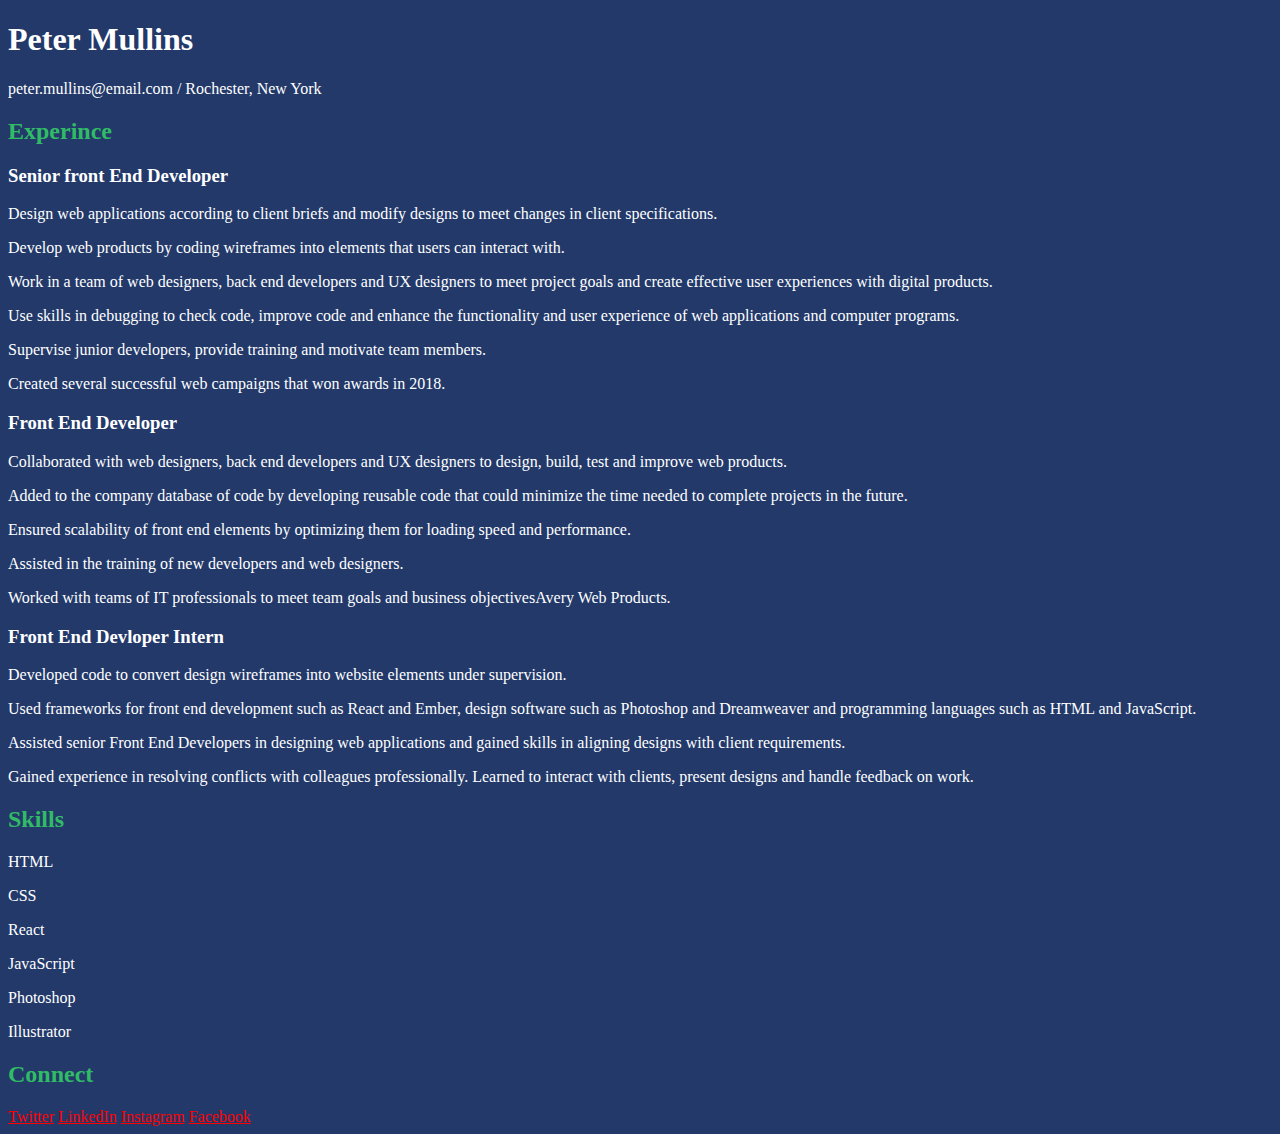
==== block-BHaaag/index.html @ 72cf09f0 "Created Web resume" ====
<!DOCTYPE html>
<html lang="en">
  <head>
    <meta charset="UTF-8"/>
<title>Resume | Assignment level 2</title>
<link rel="stylesheet" href="style.css">
  </head>
  <body>
    <header>
      <h1>Peter Mullins</h1>
      <p>peter.mullins@email.com / Rochester, New York</p>
    </header>
    <section>
      <h2>Experince</h2>
      <h3>Senior front End Developer</h3>
      <p>Design web applications according to client briefs and modify designs to meet changes in client specifications.</p>
        <p>Develop web products by coding wireframes into elements that users can interact with.</p>
        <p>Work in a team of web designers, back end developers and UX designers to meet project goals and create effective user experiences with digital
        products.</p>
        <p>Use skills in debugging to check code, improve code and enhance the functionality and user experience of web applications and computer
        programs.</p>
        <p>Supervise junior developers, provide training and motivate team members.</p>
        <p>Created several successful web campaigns that won awards in 2018.</p>
<h3>Front End Developer</h3>
<p>Collaborated with web designers, back end developers and UX designers to design, build, test and improve web products.</p>
  <p>Added to the company database of code by developing reusable code that could minimize the time needed to complete projects in the future.
  <p>Ensured scalability of front end elements by optimizing them for loading speed and performance.</p>
  <p>Assisted in the training of new developers and web designers.</p>
  <p>Worked with teams of IT professionals to meet team goals and business objectivesAvery Web Products.</p>
  <h3>Front End Devloper Intern</h3>
  <p>Developed code to convert design wireframes into website elements under supervision.</p>
  <p>Used frameworks for front end development such as React and Ember, design software such as Photoshop and Dreamweaver and programming
    languages such as HTML and JavaScript.</p>
    <p>Assisted senior Front End Developers in designing web applications and gained skills in aligning designs with client requirements.</p>
    <P>Gained experience in resolving conflicts with colleagues professionally.
      Learned to interact with clients, present designs and handle feedback on work.</P>
    </section>
    <section>
      <h2>Skills</h2>
      <p>HTML</p>
      <p>CSS</p>
      <p>React</p>
      <p>JavaScript</p>
      <p>Photoshop</p>
      <p>Illustrator</p>
    </section>
    <footer>
      <h2>Connect</h2>
      <a href="#">Twitter</a>
      <a href="#">LinkedIn</a>
      <a href="#">Instagram</a>
      <a href="#">Facebook</a>
    </footer>
  </body>
</html>
---- block-BHaaag/style.css ----
body {
    background-color: #22396a;
    color: white;
}
a{
    color:red;
}
h2 {
    color:#31bb66;
}
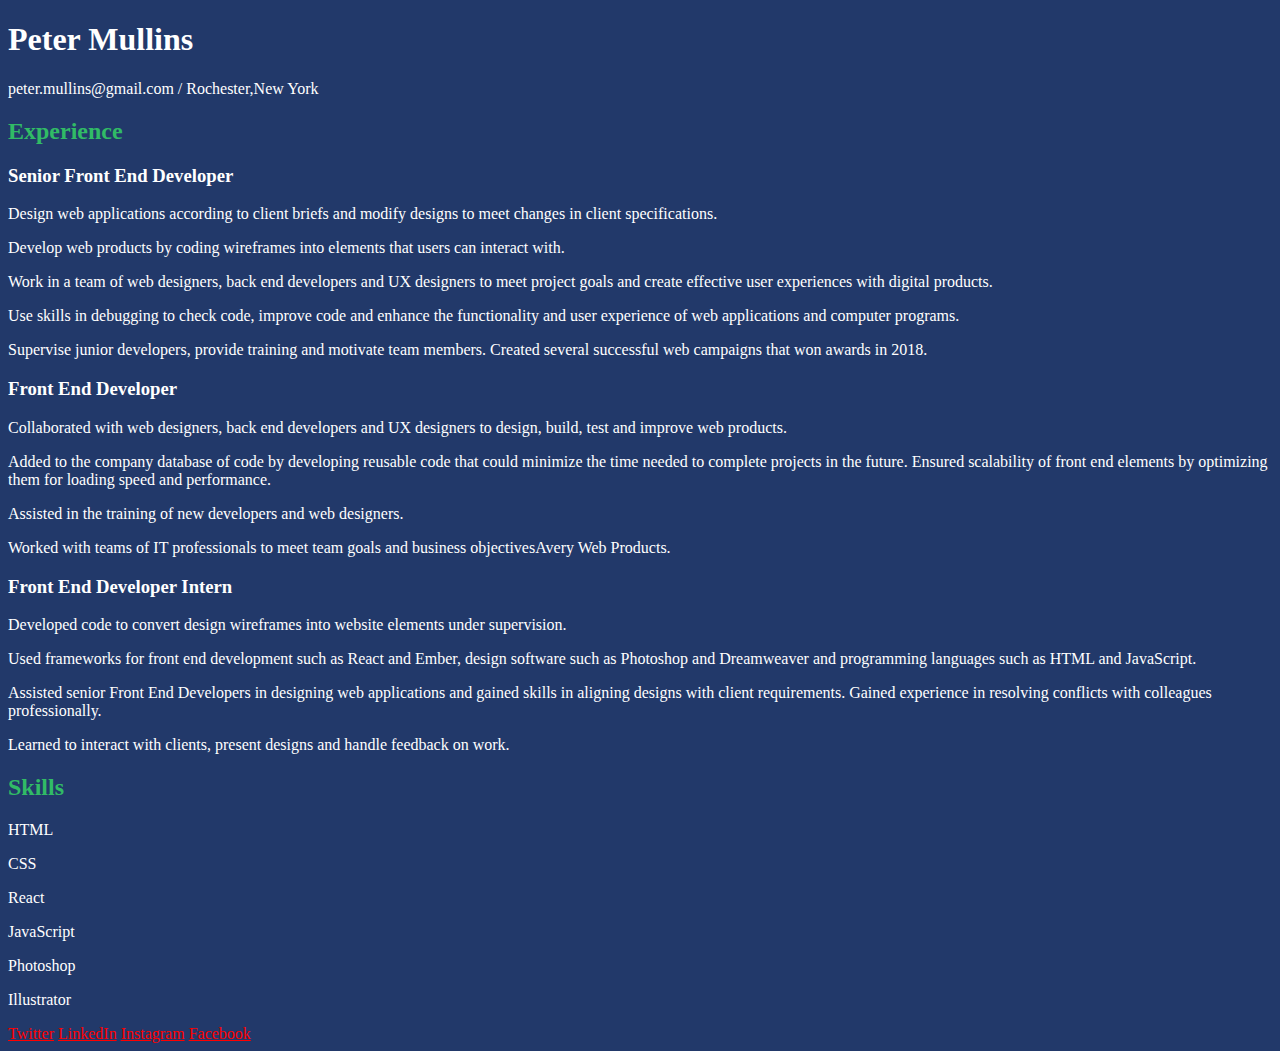
==== commit 6e34c7cc: "Created a Resume" ====
--- a/block-BHaaag/index.html
+++ b/block-BHaaag/index.html
@@ -1,55 +1,56 @@
 <!DOCTYPE html>
-<html lang="en">
-  <head>
-    <meta charset="UTF-8"/>
-<title>Resume | Assignment level 2</title>
-<link rel="stylesheet" href="style.css">
-  </head>
-  <body>
-    <header>
-      <h1>Peter Mullins</h1>
-      <p>peter.mullins@email.com / Rochester, New York</p>
-    </header>
-    <section>
-      <h2>Experince</h2>
-      <h3>Senior front End Developer</h3>
-      <p>Design web applications according to client briefs and modify designs to meet changes in client specifications.</p>
-        <p>Develop web products by coding wireframes into elements that users can interact with.</p>
-        <p>Work in a team of web designers, back end developers and UX designers to meet project goals and create effective user experiences with digital
-        products.</p>
-        <p>Use skills in debugging to check code, improve code and enhance the functionality and user experience of web applications and computer
-        programs.</p>
-        <p>Supervise junior developers, provide training and motivate team members.</p>
-        <p>Created several successful web campaigns that won awards in 2018.</p>
-<h3>Front End Developer</h3>
-<p>Collaborated with web designers, back end developers and UX designers to design, build, test and improve web products.</p>
-  <p>Added to the company database of code by developing reusable code that could minimize the time needed to complete projects in the future.
-  <p>Ensured scalability of front end elements by optimizing them for loading speed and performance.</p>
-  <p>Assisted in the training of new developers and web designers.</p>
-  <p>Worked with teams of IT professionals to meet team goals and business objectivesAvery Web Products.</p>
-  <h3>Front End Devloper Intern</h3>
-  <p>Developed code to convert design wireframes into website elements under supervision.</p>
-  <p>Used frameworks for front end development such as React and Ember, design software such as Photoshop and Dreamweaver and programming
-    languages such as HTML and JavaScript.</p>
-    <p>Assisted senior Front End Developers in designing web applications and gained skills in aligning designs with client requirements.</p>
-    <P>Gained experience in resolving conflicts with colleagues professionally.
-      Learned to interact with clients, present designs and handle feedback on work.</P>
-    </section>
-    <section>
-      <h2>Skills</h2>
-      <p>HTML</p>
-      <p>CSS</p>
-      <p>React</p>
-      <p>JavaScript</p>
-      <p>Photoshop</p>
-      <p>Illustrator</p>
-    </section>
-    <footer>
-      <h2>Connect</h2>
-      <a href="#">Twitter</a>
-      <a href="#">LinkedIn</a>
-      <a href="#">Instagram</a>
-      <a href="#">Facebook</a>
-    </footer>
-  </body>
+<html lang-"en">
+<head>
+  <meta charset="UTF-8"/>
+  <title>Resume | Assignment level 3</title>
+  <link rel="stylesheet" href="style.css"/>
+</head>
+<body> 
+  <header>
+    <h1>Peter Mullins</h1>
+    <p>peter.mullins@gmail.com / Rochester,New York</p>
+  </header>
+  <section>
+    <h2>Experience</h2>
+    <h3>Senior Front End Developer</h3>
+    <p>Design web applications according to client briefs and modify designs to meet changes in client specifications.</p>
+    <p>Develop web products by coding wireframes into elements that users can interact with.</p>
+    <p>Work in a team of web designers, back end developers and UX designers to meet project goals and create effective user experiences with digital
+      products.</p>
+    <P>Use skills in debugging to check code, improve code and enhance the functionality and user experience of web applications and computer
+        programs.</P>
+        <p>Supervise junior developers, provide training and motivate team members.
+
+          Created several successful web campaigns that won awards in 2018.
+          </p>
+          <h3>Front End Developer</h3>
+          <P>Collaborated with web designers, back end developers and UX designers to design, build, test and improve web products.</P>
+          <P>Added to the company database of code by developing reusable code that could minimize the time needed to complete projects in the future. Ensured scalability of front end elements by optimizing them for loading speed and performance.</p>
+          <p>Assisted in the training of new developers and web designers.</p>
+          <p>Worked with teams of IT professionals to meet team goals and business objectivesAvery Web Products.</p>
+          <h3>Front End Developer Intern</h3>
+          <p>Developed code to convert design wireframes into website elements under supervision.</p>
+          <p>Used frameworks for front end development such as React and Ember, design software such as Photoshop and Dreamweaver and programming
+            languages such as HTML and JavaScript.</p>
+            <p>Assisted senior Front End Developers in designing web applications and gained skills in aligning designs with client requirements.
+              Gained experience in resolving conflicts with colleagues professionally.</p>
+              <p>Learned to interact with clients, present designs and handle feedback on work.</p>
+  </section>
+  <section>
+    <h2>Skills</h2>
+    <p>HTML</p>
+    <p>CSS</p>
+    <p>React</p>
+    <p>JavaScript</p>
+    <p>Photoshop</p>
+    <p>Illustrator</p>
+  </section>
+  <footer>
+   
+    <a href="#">Twitter</a>
+    <a href="#">LinkedIn</a>
+    <a href="#">Instagram</a>
+    <a href="#">Facebook</a>
+  </footer>
+</body>
 </html>--- a/block-BHaaag/style.css
+++ b/block-BHaaag/style.css
@@ -2,9 +2,9 @@
     background-color: #22396a;
     color: white;
 }
-a{
-    color:red;
+a {
+    color: red;
 }
 h2 {
-    color:#31bb66;
-}+color: #31bb66;
+} 